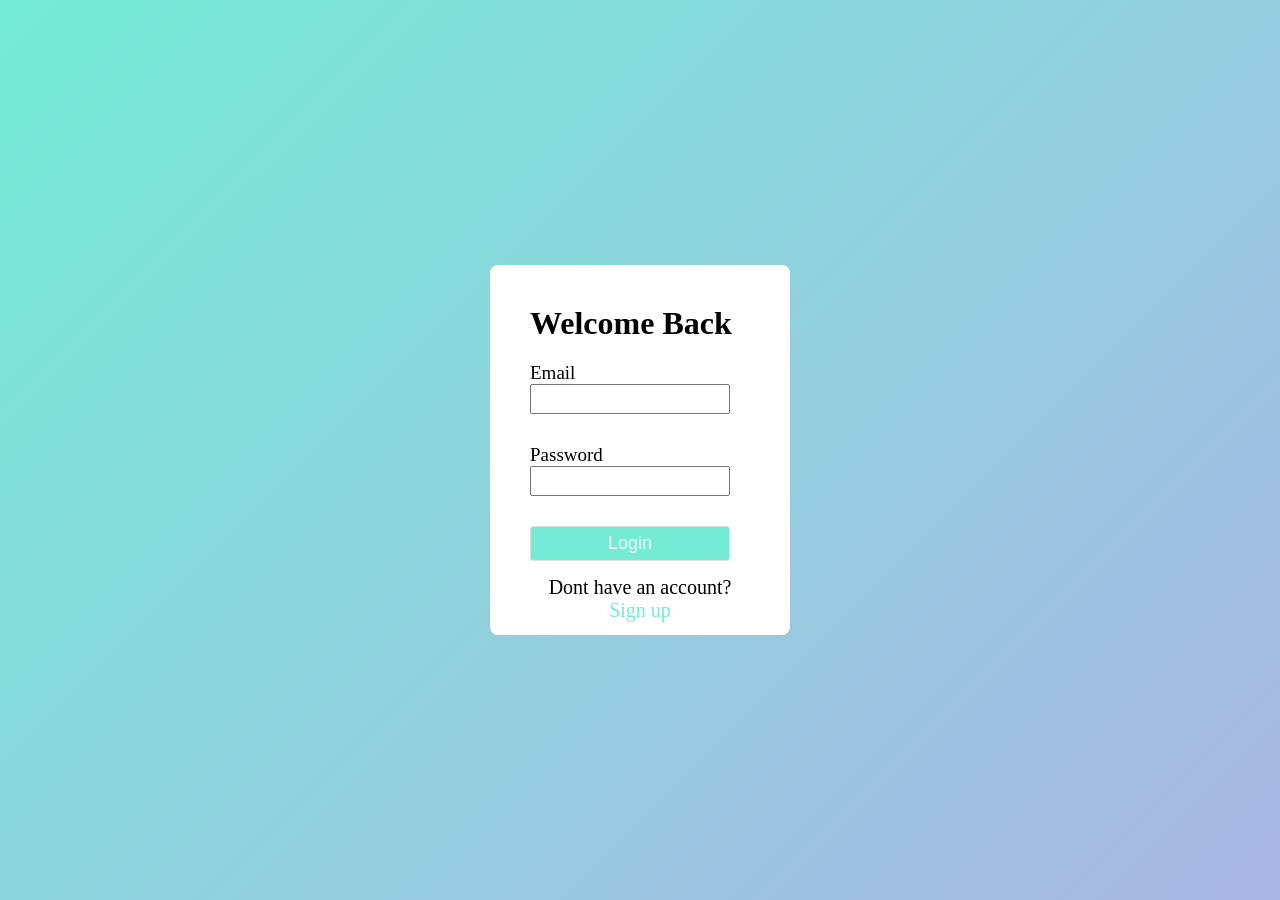
==== web1.html @ f8408b0a "'first'" ====
<!DOCTYPE html>
<html lang="en">
<head>
    <meta charset="UTF-8">
    <meta name="viewport" content="width=device-width, initial-scale=1.0">
    <title>Document</title>
    <link rel="stylesheet" href="web1.css">
</head>
<body>
    <div class="main">
        <form>
            <div class="content">
                <h1>Welcome Back</h1>
                <div class="input-group">
                    <label for="email" >Email</label><br>
                    <input type="email" id="email" required>
                </div>
                <div class="input-group">
                    <label for="password">Password</label><br>
                    <input  type="password" id="password" required>
                </div>
                <button class="button" type="submit">Login</button>
                <P class="message">Dont have an account?<a href="web2.html"> Sign up</a></P>
            </div>
        </form>
    </div>
</body>
</html>
---- web1.css ----
*{
    box-sizing: border-box;
    margin: 0%;
    padding: 0%;
    font-family:,Arial, sans-serif;
}
body{
    display: flex;
    background: linear-gradient(135deg, #74ebd5, #acb6e5);
   background-repeat:no-repeat;
   height: 100vh;
   justify-content: center;
   align-items: center;
}
.content{
    background-color: white;
   padding: 40px;
    width: 300px;
    height: 370px;
    border-radius: 8px;
}
.input-group{
 margin-bottom: 30px;
 margin-top: 20px;   
  width: 100px;
}
.input-group label{
    font-size: 19px;
}
.input-group input{
    height: 30px;
    width: 200px;
    outline: none;
}
.button{
    width: 200px;
    height: 35px;
    border-radius: 3px;
    border: 1px solid #ddd;
    background-color: #74ebd5;
    margin-bottom: 15px;
    color: azure;
    font-size: 18px;
    transition: background-color 0.3s;
}
.button:hover{
    background-color: #acb6e5;
}
.message{
    text-align: center;
    font-size: 20px;
}
.message a{
    color: #74ebd5;
    text-decoration: none;
    
    
}
.message a:hover{
    text-decoration:underline;
}
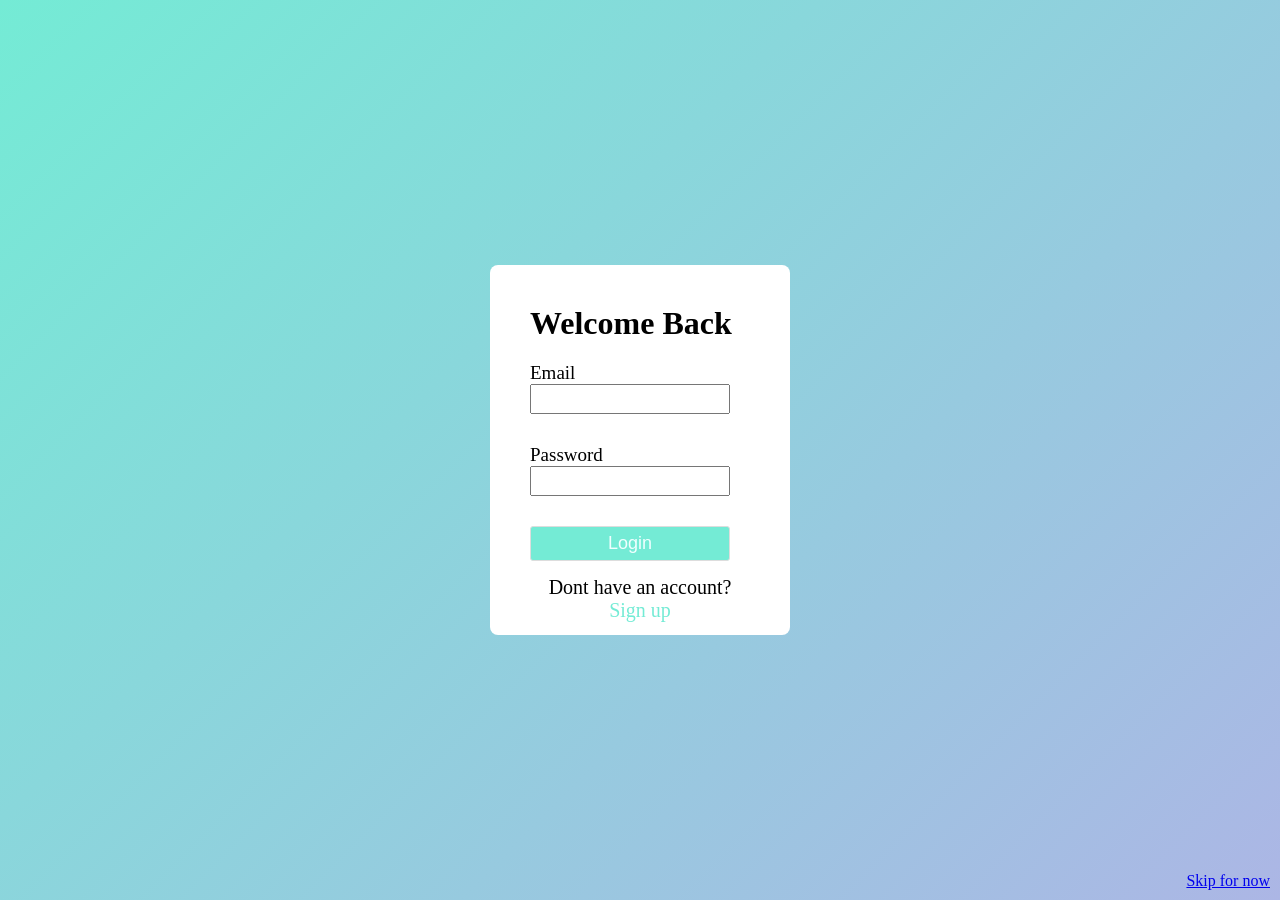
==== commit ee56889b: "Quick commit (No specific file changes detected)" ====
--- a/web1.html
+++ b/web1.html
@@ -21,7 +21,11 @@
                 </div>
                 <button class="button" type="submit">Login</button>
                 <P class="message">Dont have an account?<a href="web2.html"> Sign up</a></P>
+                
             </div>
+            <div class="skip">
+                <a href="web2.html">Skip for now </a>
+              </div>
         </form>
     </div>
 </body>
--- a/web1.css
+++ b/web1.css
@@ -59,4 +59,9 @@
 .message a:hover{
     text-decoration:underline;
 }
+.skip{
+    position:absolute;
+    bottom: 10px;
+    right: 10px;
+}
 
